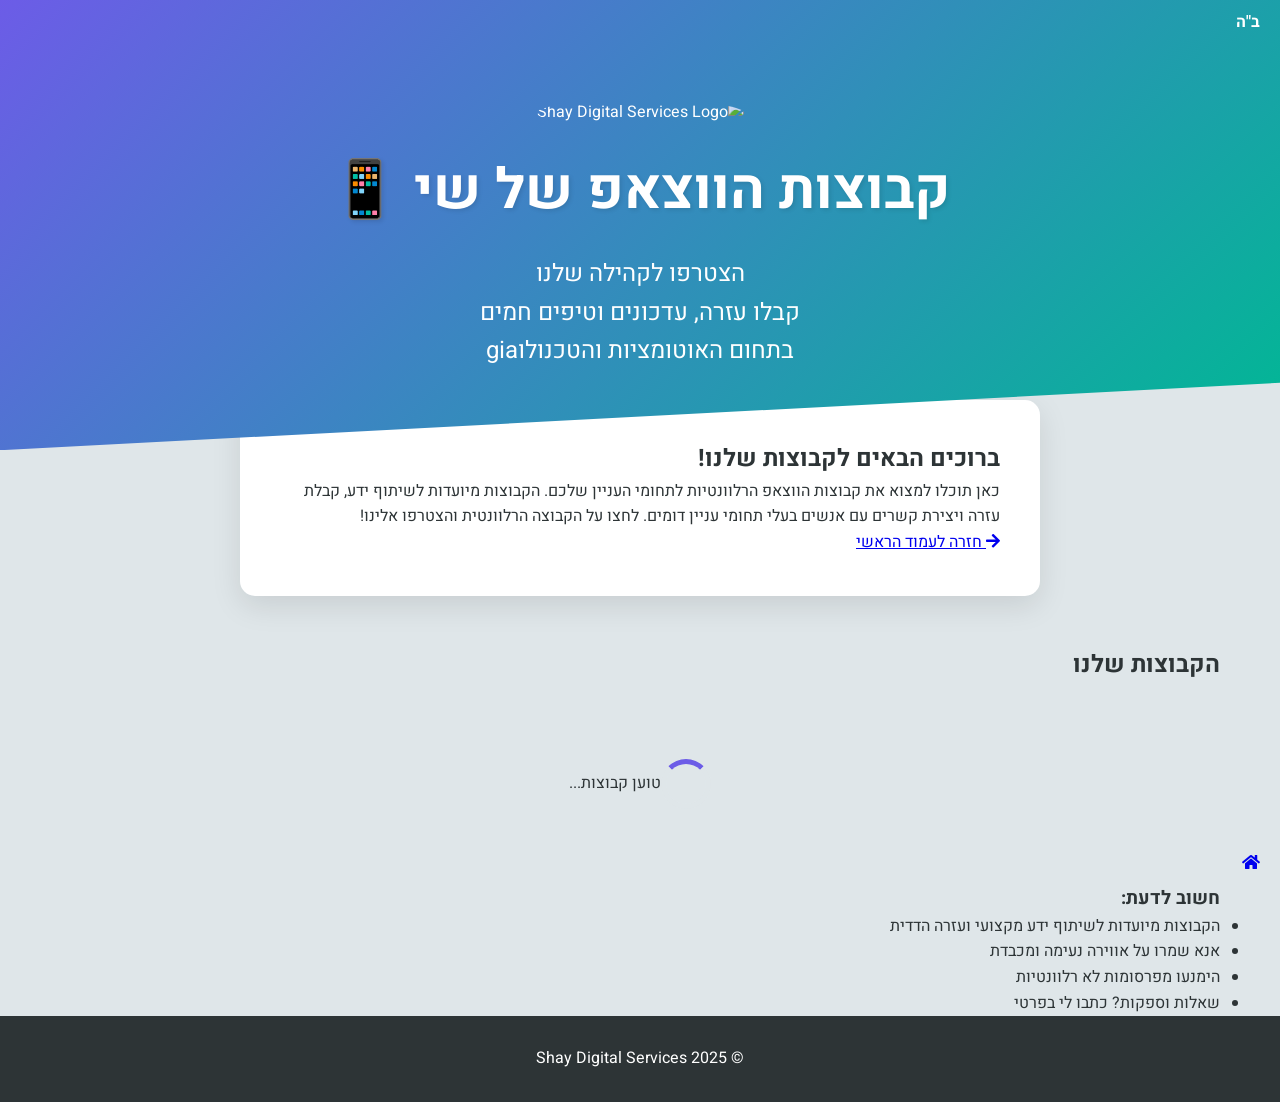
==== groups/index.html @ 691120f9 "Create index.html" ====
<!DOCTYPE html>
<html lang="he" dir="rtl">

<head>
    <meta charset="UTF-8">
    <meta name="viewport" content="width=device-width, initial-scale=1.0">
    <title>קבוצות הווצאפ של שי 📱</title>
    <link rel="icon" href="https://i.ibb.co/f8XrnHj/image.png" type="image/png">
    <link rel="stylesheet" href="../styles.css">
    <link rel="stylesheet" href="groups.css">
    <link href="https://fonts.googleapis.com/css2?family=Heebo:wght@300;400;700&display=swap" rel="stylesheet">
    <link rel="stylesheet" href="https://cdnjs.cloudflare.com/ajax/libs/font-awesome/5.15.3/css/all.min.css">

    <meta property="og:title" content="קבוצות הווצאפ של שי - הצטרפו לקהילה">
    <meta property="og:description" content="הצטרפו לקבוצות הווצאפ של שי לקבלת עזרה, עדכונים וטיפים בתחום האוטומציות">
    <meta property="og:image" content="https://i.ibb.co/F4kmFd7/image.png">
    <meta property="og:url" content="https://shayptl.github.io/buy-me-coffee/groups">
    <meta property="og:type" content="website">
</head>

<body>
    <header>
        <div class="container">
            <img src="https://i.ibb.co/BBxdNs3/Green.png" alt="Shay Digital Services Logo" class="logo fadeInUp">
            <h1 class="fadeInUp">קבוצות הווצאפ של שי 📱</h1>
            <p class="subtitle fadeInUp">הצטרפו לקהילה שלנו</br>קבלו עזרה, עדכונים וטיפים חמים</br>בתחום האוטומציות והטכנולוgia</p>
        </div>
    </header>

    <div class="container">
        <section class="intro fadeInUp">
            <h2>ברוכים הבאים לקבוצות שלנו!</h2>
            <p>כאן תוכלו למצוא את קבוצות הווצאפ הרלוונטיות לתחומי העניין שלכם. הקבוצות מיועדות לשיתוף ידע, קבלת עזרה ויצירת קשרים עם אנשים בעלי תחומי עניין דומים. לחצו על הקבוצה הרלוונטית והצטרפו אלינו!</p>
            
            <div class="back-link">
                <a href="../index.html" class="btn-back">
                    <i class="fas fa-arrow-right"></i>
                    חזרה לעמוד הראשי
                </a>
            </div>
        </section>

        <!-- Honeypot field - hidden from users -->
        <form style="display: none;">
            <input type="text" id="website" name="website" tabindex="-1" autocomplete="off">
        </form>

        <section class="groups-section fadeInUp" style="animation-delay: 0.4s;">
            <h2>הקבוצות שלנו</h2>
            
            <div class="loading-container">
                <div class="loading-spinner"></div>
                <p>טוען קבוצות...</p>
            </div>
            
            <div class="groups-container" style="display: none;">
                <!-- Groups will be loaded dynamically here -->
            </div>
            
            <div class="no-groups" style="display: none;">
                <p>אין קבוצות זמינות כרגע. נסו שוב מאוחר יותר.</p>
            </div>
        </section>

        <section class="info-section fadeInUp" style="animation-delay: 0.6s;">
            <h3>חשוב לדעת:</h3>
            <ul>
                <li>הקבוצות מיועדות לשיתוף ידע מקצועי ועזרה הדדית</li>
                <li>אנא שמרו על אווירה נעימה ומכבדת</li>
                <li>הימנעו מפרסומות לא רלוונטיות</li>
                <li>שאלות וספקות? כתבו לי בפרטי</li>
            </ul>
        </section>
    </div>

    <footer>
        <p>&copy; 2025 Shay Digital Services</p>
    </footer>

    <div class="floating-btn">
        <a href="../index.html" class="btn-floating-home" title="חזרה לעמוד הראשי">
            <i class="fas fa-home"></i>
        </a>
    </div>

    <script src="groups.js"></script>
</body>

</html>
---- styles.css ----
:root {
            --primary-color: #6C5CE7;
            --secondary-color: #00B894;
            --background-color: #DFE6E9;
            --text-color: #2D3436;
            --accent-color: #FD79A8;
            --white: #FFFFFF;
        }

        * {
            margin: 0;
            padding: 0;
            box-sizing: border-box;
        }

        body {
            font-family: 'Heebo', sans-serif;
            background-color: var(--background-color);
            color: var(--text-color);
            line-height: 1.6;
        }

        .container {
            max-width: 1200px;
            margin: 0 auto;
            padding: 0 20px;
        }

        header {
            background: linear-gradient(135deg, var(--primary-color), var(--secondary-color));
            color: var(--white);
            padding: 100px 0 50px;
            text-align: center;
            clip-path: polygon(0 0, 100% 0, 100% 85%, 0% 100%);
        }

        header::after {
            content: 'ב"ה';
            position: absolute;
            top: 10px;
            right: 20px;
            font-size: 1em;
            color: var(--white);
            font-weight: bold;
        }

        .logo {
            width: 180px;
            height: 180px;
            border-radius: 50%;
            margin-bottom: 20px;
            object-fit: cover;
        }

        h1 {
            font-size: 3.5em;
            margin-bottom: 20px;
            text-shadow: 2px 2px 4px rgba(0, 0, 0, 0.1);
        }

        .subtitle {
            font-size: 1.5em;
            margin-bottom: 30px;
        }

        .intro {
            background-color: var(--white);
            border-radius: 15px;
            padding: 40px;
            margin-top: -50px;
            margin-bottom: 50px;
            box-shadow: 0 10px 30px rgba(0, 0, 0, 0.1);
        }

        .services {
            display: flex;
            flex-wrap: wrap;
            justify-content: center;
            gap: 40px;
            width: 100%;
        }

        .services-container {
            display: flex;
            flex-direction: column;
            align-items: center;
            margin-top: 50px;
            margin-bottom: 50px;
        }

        .services-container h2 {
            text-align: center;
            color: var(--primary-color);
            margin-bottom: 30px;
            font-size: 2.5em;
            font-weight: bold;
        }

        .service {
            flex-basis: calc(50% - 20px);
            background-color: var(--white);
            border-radius: 15px;
            padding: 30px;
            margin-bottom: 40px;
            box-shadow: 0 10px 30px rgba(0, 0, 0, 0.1);
            transition: all 0.3s ease;
            position: relative;
            overflow: hidden;
            display: flex;
            flex-direction: column;
            align-items: center;
            text-align: center;
        }

        .service-logo {
            width: 80px;
            height: auto;
            margin-bottom: 15px;
        }

        .service::before {
            content: '';
            position: absolute;
            top: -50%;
            left: -50%;
            width: 200%;
            height: 200%;
            background: linear-gradient(45deg, transparent, rgba(108, 92, 231, 0.1), transparent);
            transform: rotate(45deg);
            transition: all 0.5s ease;
        }

        .service:hover::before {
            top: -100%;
            left: -100%;
        }

        .service:hover {
            transform: translateY(-10px);
            box-shadow: 0 20px 40px rgba(0, 0, 0, 0.2);
        }

        .cta {
            text-align: center;
            margin-bottom: 70px;
            background: linear-gradient(135deg, var(--secondary-color), var(--primary-color));
            padding: 60px;
            border-radius: 15px;
            color: var(--white);
        }

        .intro,
        .cta {
            max-width: 800px;
            margin-left: auto;
            margin-right: auto;
        }

        .cta p {
            margin-bottom: 30px;
        }

        .btn {
            display: inline-block;
            background-color: var(--accent-color);
            color: var(--white);
            padding: 15px 30px;
            text-decoration: none;
            border-radius: 50px;
            font-weight: bold;
            font-size: 1.2em;
            transition: all 0.3s ease;
            box-shadow: 0 10px 20px rgba(253, 121, 168, 0.4);
        }

        .btn:hover {
            transform: translateY(-5px);
            box-shadow: 0 15px 25px rgba(253, 121, 168, 0.6);
        }

        .social-links {
            text-align: center;
            margin-bottom: 50px;
        }

        .social-links h3 {
            text-align: center;
            margin-bottom: 15px;
            font-size: 1.2em;
        }

        .social-buttons {
            display: flex;
            justify-content: center;
            gap: 20px;
        }

        .social-buttons a {
            display: flex;
            flex-direction: column;
            align-items: center;
            text-decoration: none;
            color: var(--primary-color);
        }

        .social-buttons a i {
            font-size: 1.5em;
            /* הקטנת גודל האייקון */
        }

        .social-buttons a span {
            margin-top: 5px;
            font-size: 0.7em;
            white-space: nowrap;
            /* מונע שבירת שורה */
        }

        .social-links a {
            display: inline-block;
            margin: 0 15px;
            color: var(--primary-color);
            font-size: 2em;
            transition: all 0.3s ease;
        }

        .social-links a:hover {
            color: var(--accent-color);
            transform: scale(1.2);
        }

        footer {
            text-align: center;
            padding: 30px 0;
            background-color: var(--text-color);
            color: var(--white);
        }

        /* Pulsing animation for the donation button */
        @keyframes pulse {
            0% {
                transform: scale(1);
            }

            50% {
                transform: scale(1.05);
            }

            100% {
                transform: scale(1);
            }
        }

        .pulse {
            animation: pulse 2s infinite;
        }

        @keyframes spin {
            0% {
                transform: rotate(0deg);
            }

            100% {
                transform: rotate(360deg);
            }
        }

        .loading-container {
            display: flex;
            justify-content: center;
            align-items: center;
            height: 200px;
        }

        .loading-spinner {
            width: 50px;
            height: 50px;
            border: 5px solid var(--background-color);
            border-top: 5px solid var(--primary-color);
            border-radius: 50%;
            animation: spin 1s linear infinite;
        }

        /* Testimonial Carousel */
        .testimonial-carousel {
            background-color: var(--white);
            border-radius: 15px;
            padding: 40px 50px;
            margin-bottom: 50px;
            box-shadow: 0 10px 30px rgba(0, 0, 0, 0.1);
            text-align: center;
            position: relative;
            overflow: hidden;
        }

        .testimonial-container {
            display: flex;
            transition: transform 0.5s ease;
        }

        .testimonial {
            flex: 0 0 100%;
            opacity: 0;
            transition: opacity 0.3s ease;
            /*display: flex; */
            flex-direction: column;
            align-items: center;
            text-align: center;
            justify-content: space-between;
            height: 170px;
            padding: 20px;
            box-sizing: border-box;
        }

        .testimonial.active {
            opacity: 1;
        }

        .testimonial-text {
            font-style: italic;
            margin-bottom: 20px;
            flex-grow: 1;
            overflow-y: auto;
        }

        .testimonial-author {
            font-weight: bold;
        }

        .testimonial-author-container {
            display: flex;
            flex-direction: column;
            align-items: center;
        }

        .carousel-btn {
            position: absolute;
            top: 50%;
            transform: translateY(-50%);
            background: var(--primary-color);
            color: var(--white);
            border: none;
            border-radius: 50%;
            width: 40px;
            height: 40px;
            font-size: 20px;
            cursor: pointer;
            transition: all 0.3s ease;
            z-index: 10;
        }

        .carousel-btn:hover {
            background: var(--accent-color);
        }

        .carousel-btn.prev {
            left: 5px;
        }

        .carousel-btn.next {
            right: 5px;
        }

        /* Feedback Form */
        .feedback-form {
            background-color: var(--white);
            border-radius: 15px;
            padding: 40px;
            margin-bottom: 50px;
            box-shadow: 0 10px 30px rgba(0, 0, 0, 0.1);
        }

        .feedback-form h2 {
            text-align: center;
            margin-bottom: 20px;
        }

        .form-group {
            margin-bottom: 20px;
        }

        .form-group label {
            display: block;
            margin-bottom: 5px;
        }

        .form-group input,
        .form-group textarea {
            width: 100%;
            padding: 10px;
            border: 1px solid #ddd;
            border-radius: 5px;
            font-family: 'Heebo', sans-serif;
            font-size: 16px;
            color: var(--text-color);
        }

        .form-group input::placeholder,
        .form-group textarea::placeholder {
            color: #999;
            opacity: 1;
            font-family: 'Heebo', sans-serif;
        }

        .form-group input:focus::placeholder,
        .form-group textarea:focus::placeholder {
            opacity: 0.5;
        }

        .form-group input:focus,
        .form-group textarea:focus {
            outline: none;
            border-color: var(--primary-color);
            box-shadow: 0 0 0 2px rgba(108, 92, 231, 0.2);
        }

        .form-submit {
            text-align: center;
        }

        /* Floating Donation Button */
        .floating-btn {
            position: fixed;
            bottom: 23px;
            right: 20px;
            z-index: 1000;
            transition: all 0.3s ease;
        }

        .apps-container {
           display: flex;
           flex-direction: column;
           align-items: center;
           margin-bottom: 50px;
        }
        
        .apps-container h2 {
           text-align: center;
           color: var(--primary-color);
           margin-bottom: 30px;
           font-size: 2.5em;
           font-weight: bold;
        }
        
        .apps {
           display: flex;
           flex-wrap: wrap;
           justify-content: center;
           gap: 40px;
           width: 100%;
        }
        
        .app {
           flex-basis: calc(50% - 20px);
           background-color: var(--white);
           border-radius: 15px;
           padding: 40px;
           box-shadow: 0 10px 30px rgba(0, 0, 0, 0.1);
           transition: all 0.3s ease;
           text-align: right;
           position: relative;
           overflow: hidden;
        }
        
        .app:hover {
           transform: translateY(-10px);
           box-shadow: 0 20px 40px rgba(0, 0, 0, 0.2);
        }
        
        .app h3 {
           font-size: 1.8em;
           margin-bottom: 15px;
           color: var(--primary-color);
        }
        
        .app p {
           margin-bottom: 25px;
           line-height: 1.5;
           font-size: 1.1em;
        }
        
        .app-buttons {
           display: flex;
           gap: 15px;
           margin-top: 20px;
           justify-content: flex-start;
           position: relative;
           z-index: 1; 
        }
        
        .app-btn {
           background-color: var(--primary-color);
           color: var(--white);
           padding: 12px 25px;
           border-radius: 25px;
           text-decoration: none;
           transition: all 0.3s ease;
           font-weight: bold;
        }
        
        .app-btn:hover {
           background-color: var(--accent-color);
        }

        .app::before {
           content: '';
           position: absolute;
           top: -50%;
           left: -50%;
           width: 200%;
           height: 200%;
           background: linear-gradient(45deg, transparent, rgba(108, 92, 231, 0.1), transparent);
           transform: rotate(45deg);
           transition: all 0.5s ease;
        }
        
        .app:hover::before {
           top: -100%;
           left: -100%;
        }

        /* Mobile Responsiveness */
        @media (max-width: 768px) {

            .intro,
            .cta {
                padding: 30px;
            }

            .testimonial-carousel {
                padding: 10px 20px;
                /* מרווח קטן יותר בצדדים במובייל */
            }

            .testimonial {
                height: 385px; /* גובה גדול יותר במובייל */
                width: calc(100% - 60px); /* רוחב צר יותר במובייל */
                margin: 0 auto; /* מרכוז */
                padding-top: 5px;
                padding-bottom: 10px;
                position: relative;
                box-sizing: border-box;
                overflow: hidden;
            }

            .testimonial-carousel h3 {
                margin-bottom: 0px;
                margin-top: 0;
            }

            .testimonial-container {
                margin-top: 0;
                padding-top: 0;
            }

            .testimonial-text {
                padding-top: 0px;
                padding-bottom: 0px;
                margin-bottom: 10px;
                margin-top: 0px;
            }

            .testimonial-author-container {
                margin-top: 5px;
                position: absolute;
                bottom: 20px;
                left: 20px;
                right: 20px;
                display: flex;
                align-items: center;
            }


            .carousel-btn {
                top: 50%;
                bottom: auto;
                transform: translateY(-50%);
            }

            .carousel-btn.prev {
                left: 5px;
                transform: translateY(-50%);
            }

            .carousel-btn.next {
                right: 5px;
                transform: translateY(-50%);
            }

            .carousel-btn {
                width: 30px;
                height: 30px;
                font-size: 16px;
            }

            .service {
                flex-basis: 100%;
            }

            h1 {
                font-size: 2.5em;
            }

            .subtitle {
                font-size: 1.2em;
            }

            .cta,
            .feedback-form {
                padding: 30px;
            }

            .floating-btn {
                bottom: 13px;
                right: 10px;
            }

            .social-buttons {
                gap: 15px;
            }

            .social-buttons a i {
                font-size: 1.3em;
            }

            .social-buttons a span {
                font-size: 0.6em;
            }

            .app {
                flex-basis: 100%;
            }
            
            .app-buttons {
                flex-direction: column;
            }
        }

        /* Animations */
        @keyframes fadeInUp {
            from {
                opacity: 0;
                transform: translateY(20px);
            }

            to {
                opacity: 1;
                transform: translateY(0);
            }
        }

        .fadeInUp {
            animation: fadeInUp 0.6s ease-out;
        }

        .profile-pic {
            width: 60px;
            height: 60px;
            border-radius: 50%;
            margin-right: 10px;
        }
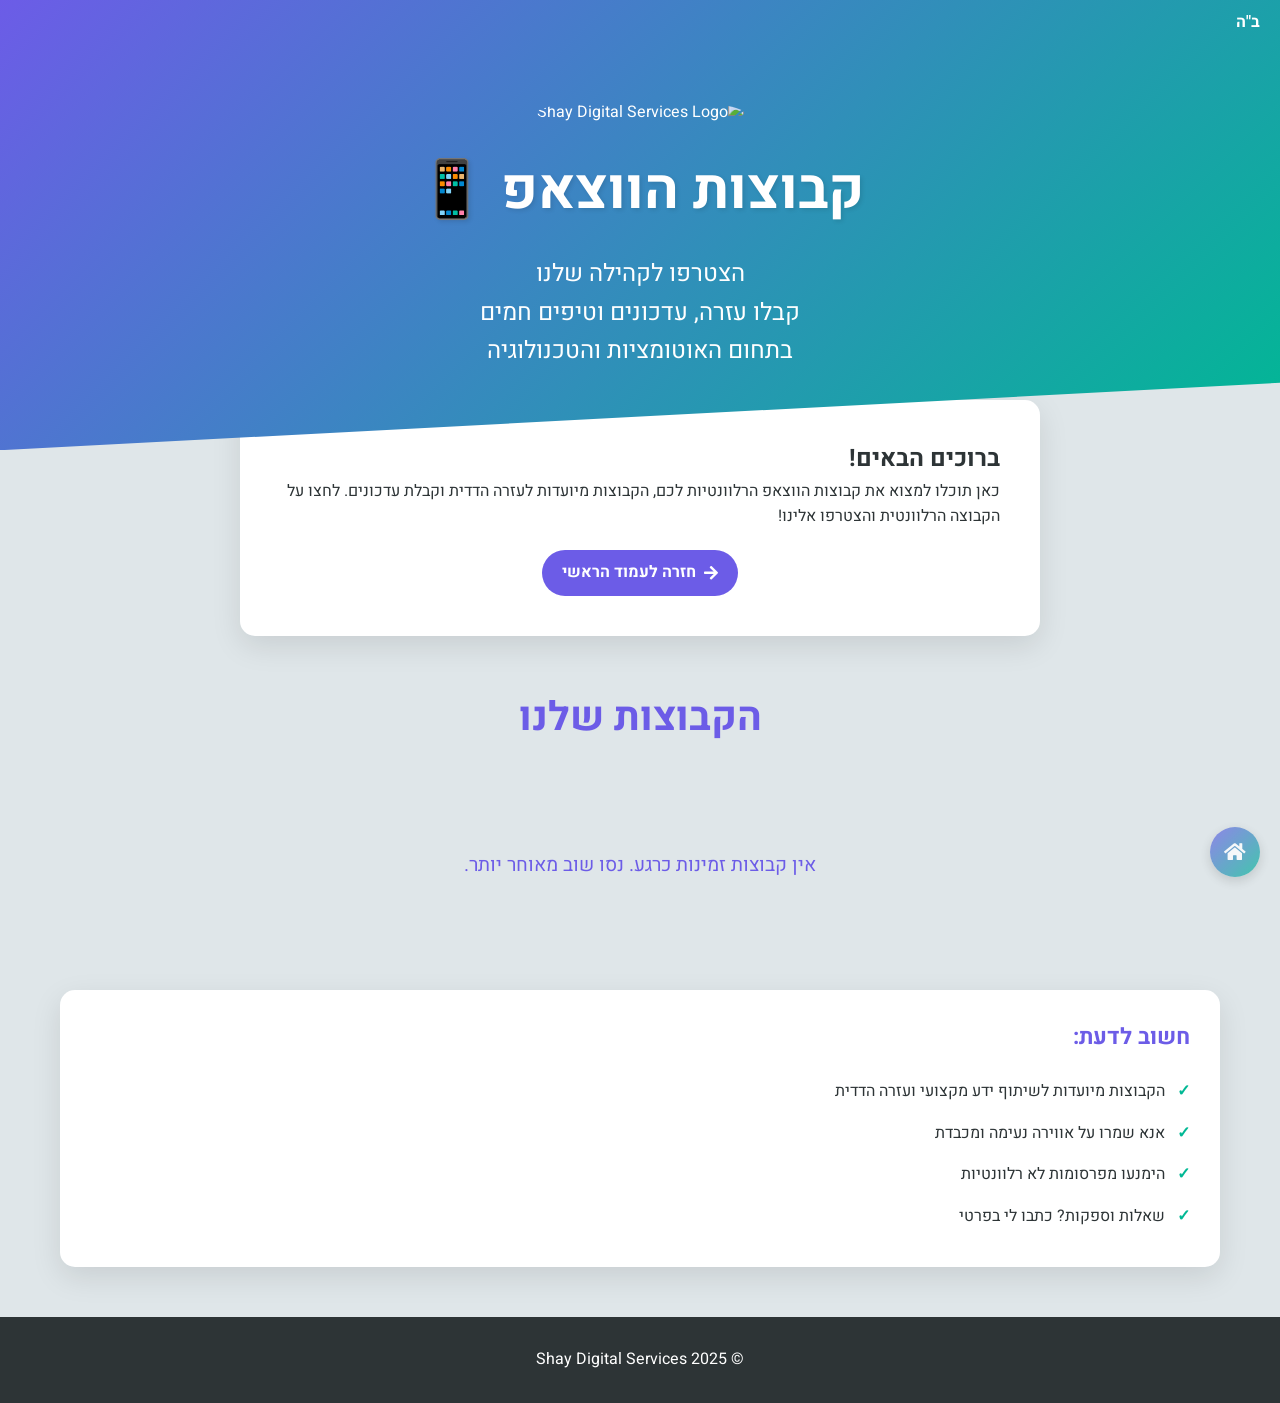
==== commit fe7b7910: "Update index.html" ====
--- a/groups/index.html
+++ b/groups/index.html
@@ -12,7 +12,7 @@
     <link rel="stylesheet" href="https://cdnjs.cloudflare.com/ajax/libs/font-awesome/5.15.3/css/all.min.css">
 
     <meta property="og:title" content="קבוצות הווצאפ של שי - הצטרפו לקהילה">
-    <meta property="og:description" content="הצטרפו לקבוצות הווצאפ של שי לקבלת עזרה, עדכונים וטיפים בתחום האוטומציות">
+    <meta property="og:description" content="הצטרפו לקבוצות הווצאפ של שי לקבלת עזרה, עדכונים וטיפים">
     <meta property="og:image" content="https://i.ibb.co/F4kmFd7/image.png">
     <meta property="og:url" content="https://shayptl.github.io/buy-me-coffee/groups">
     <meta property="og:type" content="website">
@@ -22,15 +22,15 @@
     <header>
         <div class="container">
             <img src="https://i.ibb.co/BBxdNs3/Green.png" alt="Shay Digital Services Logo" class="logo fadeInUp">
-            <h1 class="fadeInUp">קבוצות הווצאפ של שי 📱</h1>
-            <p class="subtitle fadeInUp">הצטרפו לקהילה שלנו</br>קבלו עזרה, עדכונים וטיפים חמים</br>בתחום האוטומציות והטכנולוgia</p>
+            <h1 class="fadeInUp">קבוצות הווצאפ 📱</h1>
+            <p class="subtitle fadeInUp">הצטרפו לקהילה שלנו</br>קבלו עזרה, עדכונים וטיפים חמים</br>בתחום האוטומציות והטכנולוגיה</p>
         </div>
     </header>
 
     <div class="container">
         <section class="intro fadeInUp">
-            <h2>ברוכים הבאים לקבוצות שלנו!</h2>
-            <p>כאן תוכלו למצוא את קבוצות הווצאפ הרלוונטיות לתחומי העניין שלכם. הקבוצות מיועדות לשיתוף ידע, קבלת עזרה ויצירת קשרים עם אנשים בעלי תחומי עניין דומים. לחצו על הקבוצה הרלוונטית והצטרפו אלינו!</p>
+            <h2>ברוכים הבאים!</h2>
+            <p>כאן תוכלו למצוא את קבוצות הווצאפ הרלוונטיות לכם, הקבוצות מיועדות לעזרה הדדית וקבלת עדכונים. לחצו על הקבוצה הרלוונטית והצטרפו אלינו!</p>
             
             <div class="back-link">
                 <a href="../index.html" class="btn-back">
--- a/groups/groups.css
+++ b/groups/groups.css
@@ -0,0 +1,273 @@
+/* Groups page specific styles */
+
+.groups-section {
+    margin-bottom: 50px;
+}
+
+.groups-section h2 {
+    text-align: center;
+    color: var(--primary-color);
+    margin-bottom: 40px;
+    font-size: 2.5em;
+    font-weight: bold;
+}
+
+.groups-container {
+    display: grid;
+    grid-template-columns: repeat(auto-fit, minmax(350px, 1fr));
+    gap: 30px;
+    margin-top: 30px;
+}
+
+.group-card {
+    background-color: var(--white);
+    border-radius: 15px;
+    padding: 30px;
+    box-shadow: 0 10px 30px rgba(0, 0, 0, 0.1);
+    transition: all 0.3s ease;
+    position: relative;
+    overflow: hidden;
+    display: flex;
+    flex-direction: column;
+    height: 280px;
+}
+
+.group-card::before {
+    content: '';
+    position: absolute;
+    top: -50%;
+    left: -50%;
+    width: 200%;
+    height: 200%;
+    background: linear-gradient(45deg, transparent, rgba(108, 92, 231, 0.05), transparent);
+    transform: rotate(45deg);
+    transition: all 0.5s ease;
+}
+
+.group-card:hover::before {
+    top: -100%;
+    left: -100%;
+}
+
+.group-card:hover {
+    transform: translateY(-10px);
+    box-shadow: 0 20px 40px rgba(0, 0, 0, 0.2);
+}
+
+.group-header {
+    display: flex;
+    align-items: center;
+    margin-bottom: 20px;
+}
+
+.group-logo {
+    width: 60px;
+    height: 60px;
+    border-radius: 50%;
+    margin-left: 15px;
+    object-fit: cover;
+    border: 3px solid var(--background-color);
+}
+
+.group-name {
+    font-size: 1.4em;
+    font-weight: bold;
+    color: var(--primary-color);
+    margin: 0;
+    flex: 1;
+}
+
+.group-description {
+    flex-grow: 1;
+    margin-bottom: 20px;
+    line-height: 1.6;
+    color: var(--text-color);
+    overflow: hidden;
+    display: -webkit-box;
+    -webkit-line-clamp: 3;
+    -webkit-box-orient: vertical;
+}
+
+.group-category {
+    display: inline-block;
+    background: linear-gradient(135deg, var(--secondary-color), var(--primary-color));
+    color: var(--white);
+    padding: 4px 12px;
+    border-radius: 20px;
+    font-size: 0.8em;
+    font-weight: bold;
+    margin-bottom: 15px;
+}
+
+.group-join-btn {
+    background: linear-gradient(135deg, var(--secondary-color), var(--primary-color));
+    color: var(--white);
+    padding: 12px 20px;
+    border: none;
+    border-radius: 25px;
+    font-weight: bold;
+    font-size: 1.1em;
+    cursor: pointer;
+    transition: all 0.3s ease;
+    text-decoration: none;
+    text-align: center;
+    display: flex;
+    align-items: center;
+    justify-content: center;
+    gap: 8px;
+    margin-top: auto;
+}
+
+.group-join-btn:hover {
+    transform: translateY(-2px);
+    box-shadow: 0 8px 20px rgba(0, 184, 148, 0.4);
+}
+
+.group-join-btn i {
+    font-size: 1.2em;
+}
+
+/* Back link styling */
+.back-link {
+    text-align: center;
+    margin-top: 20px;
+}
+
+.btn-back {
+    display: inline-flex;
+    align-items: center;
+    gap: 8px;
+    background-color: var(--primary-color);
+    color: var(--white);
+    padding: 10px 20px;
+    text-decoration: none;
+    border-radius: 25px;
+    font-weight: bold;
+    transition: all 0.3s ease;
+}
+
+.btn-back:hover {
+    background-color: var(--accent-color);
+    transform: translateY(-2px);
+}
+
+/* Info section */
+.info-section {
+    background-color: var(--white);
+    border-radius: 15px;
+    padding: 30px;
+    margin-bottom: 50px;
+    box-shadow: 0 10px 30px rgba(0, 0, 0, 0.1);
+}
+
+.info-section h3 {
+    color: var(--primary-color);
+    margin-bottom: 15px;
+    font-size: 1.4em;
+}
+
+.info-section ul {
+    list-style: none;
+    padding: 0;
+}
+
+.info-section li {
+    padding: 8px 0;
+    position: relative;
+    padding-right: 25px;
+}
+
+.info-section li::before {
+    content: '✓';
+    position: absolute;
+    right: 0;
+    color: var(--secondary-color);
+    font-weight: bold;
+}
+
+/* Floating home button */
+.btn-floating-home {
+    display: flex;
+    align-items: center;
+    justify-content: center;
+    width: 50px;
+    height: 50px;
+    background: linear-gradient(135deg, var(--primary-color), var(--secondary-color));
+    color: var(--white);
+    border-radius: 50%;
+    text-decoration: none;
+    font-size: 1.2em;
+    box-shadow: 0 4px 12px rgba(0, 0, 0, 0.2);
+    transition: all 0.3s ease;
+}
+
+.btn-floating-home:hover {
+    transform: scale(1.1);
+    box-shadow: 0 6px 16px rgba(0, 0, 0, 0.3);
+}
+
+/* Loading states */
+.loading-container {
+    text-align: center;
+    padding: 60px 0;
+}
+
+.loading-container p {
+    margin-top: 20px;
+    color: var(--primary-color);
+    font-weight: bold;
+}
+
+.no-groups {
+    text-align: center;
+    padding: 60px 0;
+    color: var(--text-color);
+}
+
+.no-groups p {
+    font-size: 1.2em;
+    color: var(--primary-color);
+}
+
+/* Mobile responsiveness */
+@media (max-width: 768px) {
+    .groups-container {
+        grid-template-columns: 1fr;
+        gap: 20px;
+    }
+    
+    .group-card {
+        height: auto;
+        min-height: 250px;
+    }
+    
+    .group-header {
+        flex-direction: column;
+        text-align: center;
+        margin-bottom: 15px;
+    }
+    
+    .group-logo {
+        margin: 0 0 10px 0;
+    }
+    
+    .group-name {
+        font-size: 1.2em;
+    }
+    
+    .info-section {
+        padding: 20px;
+    }
+    
+    .back-link {
+        margin-top: 15px;
+    }
+}
+
+/* Animation delays for staggered loading */
+.group-card:nth-child(1) { animation-delay: 0.1s; }
+.group-card:nth-child(2) { animation-delay: 0.2s; }
+.group-card:nth-child(3) { animation-delay: 0.3s; }
+.group-card:nth-child(4) { animation-delay: 0.4s; }
+.group-card:nth-child(5) { animation-delay: 0.5s; }
+.group-card:nth-child(6) { animation-delay: 0.6s; }
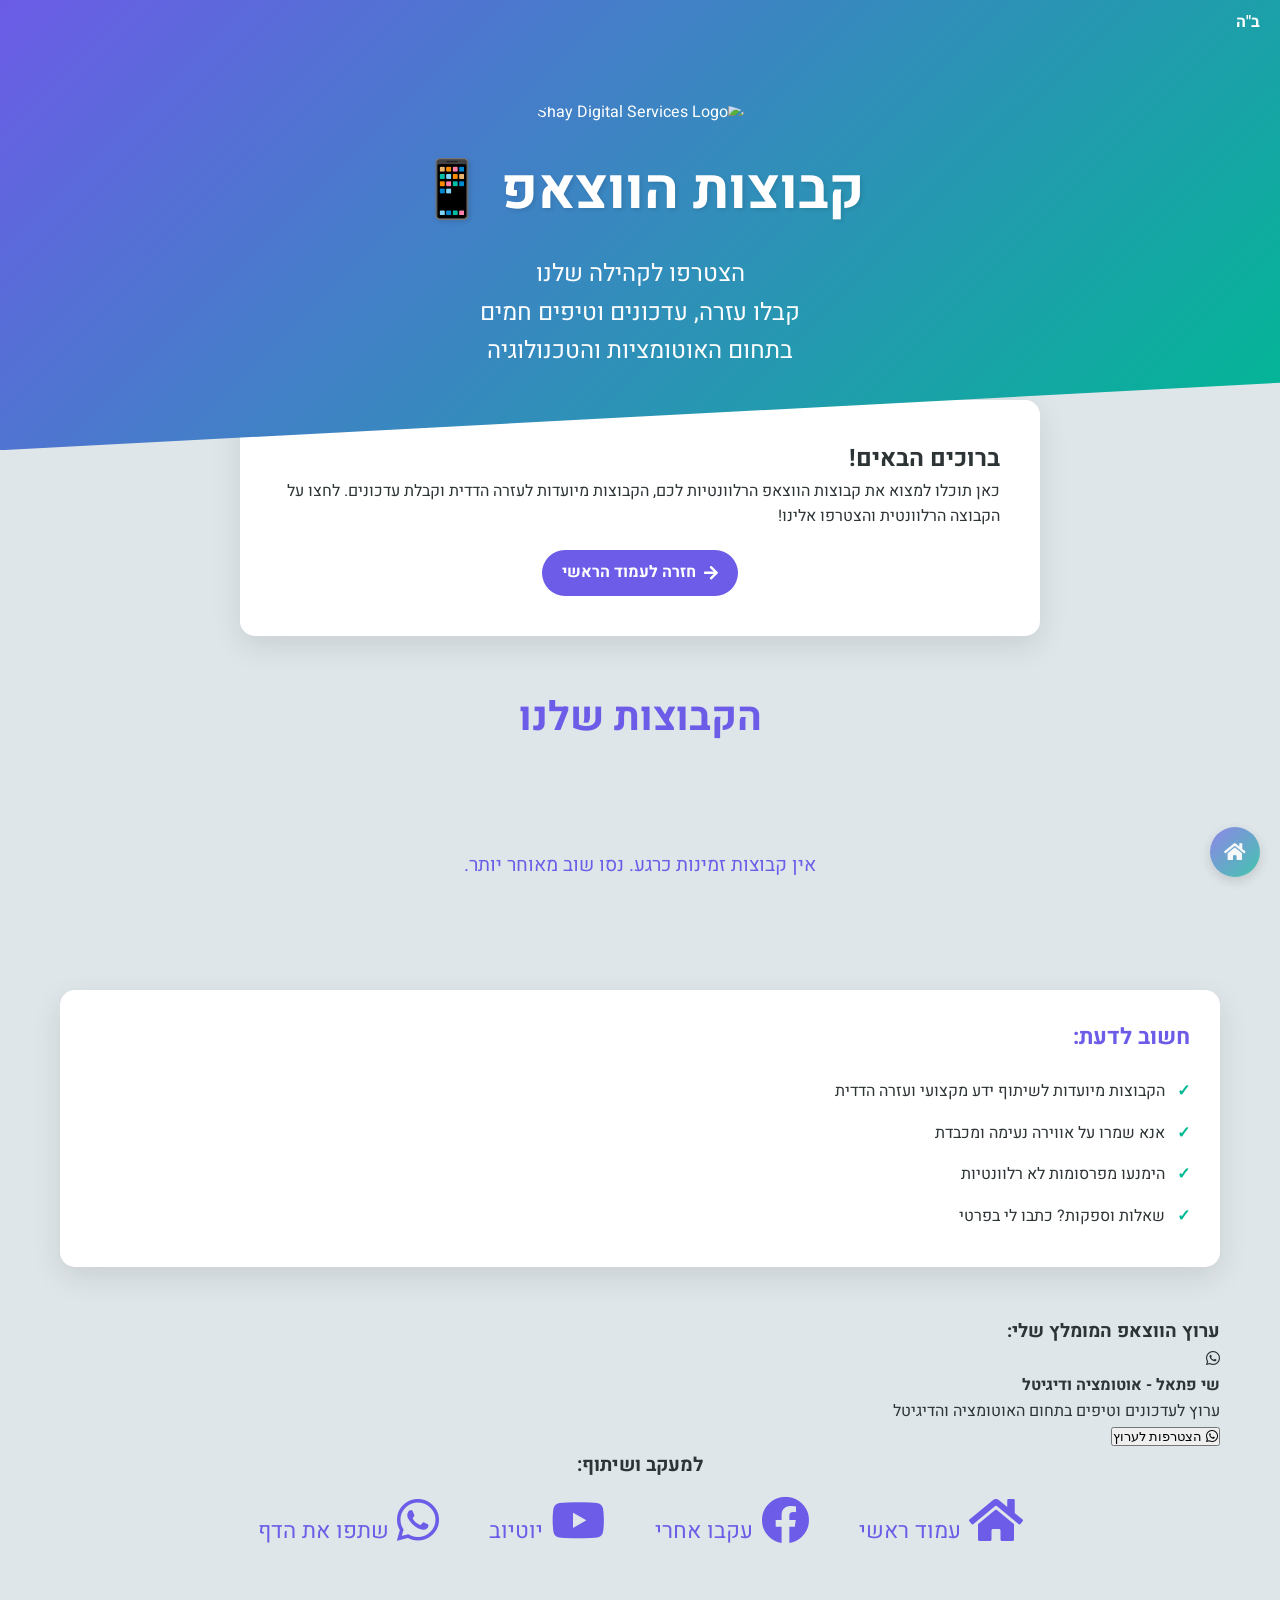
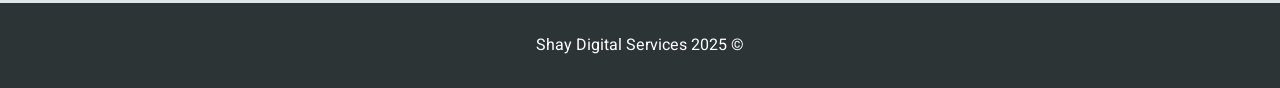
==== commit f3e64a39: "Update index.html" ====
--- a/groups/index.html
+++ b/groups/index.html
@@ -23,15 +23,17 @@
         <div class="container">
             <img src="https://i.ibb.co/BBxdNs3/Green.png" alt="Shay Digital Services Logo" class="logo fadeInUp">
             <h1 class="fadeInUp">קבוצות הווצאפ 📱</h1>
-            <p class="subtitle fadeInUp">הצטרפו לקהילה שלנו</br>קבלו עזרה, עדכונים וטיפים חמים</br>בתחום האוטומציות והטכנולוגיה</p>
+            <p class="subtitle fadeInUp">הצטרפו לקהילה שלנו</br>קבלו עזרה, עדכונים וטיפים חמים</br>בתחום האוטומציות
+                והטכנולוגיה</p>
         </div>
     </header>
 
     <div class="container">
         <section class="intro fadeInUp">
             <h2>ברוכים הבאים!</h2>
-            <p>כאן תוכלו למצוא את קבוצות הווצאפ הרלוונטיות לכם, הקבוצות מיועדות לעזרה הדדית וקבלת עדכונים. לחצו על הקבוצה הרלוונטית והצטרפו אלינו!</p>
-            
+            <p>כאן תוכלו למצוא את קבוצות הווצאפ הרלוונטיות לכם, הקבוצות מיועדות לעזרה הדדית וקבלת עדכונים. לחצו על
+                הקבוצה הרלוונטית והצטרפו אלינו!</p>
+
             <div class="back-link">
                 <a href="../index.html" class="btn-back">
                     <i class="fas fa-arrow-right"></i>
@@ -47,16 +49,16 @@
 
         <section class="groups-section fadeInUp" style="animation-delay: 0.4s;">
             <h2>הקבוצות שלנו</h2>
-            
+
             <div class="loading-container">
                 <div class="loading-spinner"></div>
                 <p>טוען קבוצות...</p>
             </div>
-            
+
             <div class="groups-container" style="display: none;">
                 <!-- Groups will be loaded dynamically here -->
             </div>
-            
+
             <div class="no-groups" style="display: none;">
                 <p>אין קבוצות זמינות כרגע. נסו שוב מאוחר יותר.</p>
             </div>
@@ -70,6 +72,45 @@
                 <li>הימנעו מפרסומות לא רלוונטיות</li>
                 <li>שאלות וספקות? כתבו לי בפרטי</li>
             </ul>
+        </section>
+
+        <section class="channel-recommendation fadeInUp" style="animation-delay: 0.7s;">
+            <h3>ערוץ הווצאפ המומלץ שלי:</h3>
+            <div class="channel-card">
+                <div class="channel-info">
+                    <i class="fab fa-whatsapp channel-icon"></i>
+                    <div class="channel-details">
+                        <h4>שי פתאל - אוטומציה ודיגיטל</h4>
+                        <p>ערוץ לעדכונים וטיפים בתחום האוטומציה והדיגיטל</p>
+                    </div>
+                </div>
+                <button class="channel-join-btn" id="joinChannelBtn">
+                    <i class="fab fa-whatsapp"></i>
+                    הצטרפות לערוץ
+                </button>
+            </div>
+        </section>
+
+        <section class="social-links fadeInUp" style="animation-delay: 0.8s;">
+            <h3>למעקב ושיתוף:</h3>
+            <div class="social-buttons">
+                <a href="../index.html" title="חזרה לעמוד הראשי">
+                    <i class="fas fa-home"></i>
+                    <span>עמוד ראשי</span>
+                </a>
+                <a href="#" id="facebookLink" title="עקבו אחרי בפייסבוק">
+                    <i class="fab fa-facebook"></i>
+                    <span>עקבו אחרי</span>
+                </a>
+                <a href="#" id="youtubeLink" title="ערוץ היוטיוב שלי">
+                    <i class="fab fa-youtube"></i>
+                    <span>יוטיוב</span>
+                </a>
+                <a href="#" id="whatsappShare" title="שתפו בווצאפ">
+                    <i class="fab fa-whatsapp"></i>
+                    <span>שתפו את הדף</span>
+                </a>
+            </div>
         </section>
     </div>
 
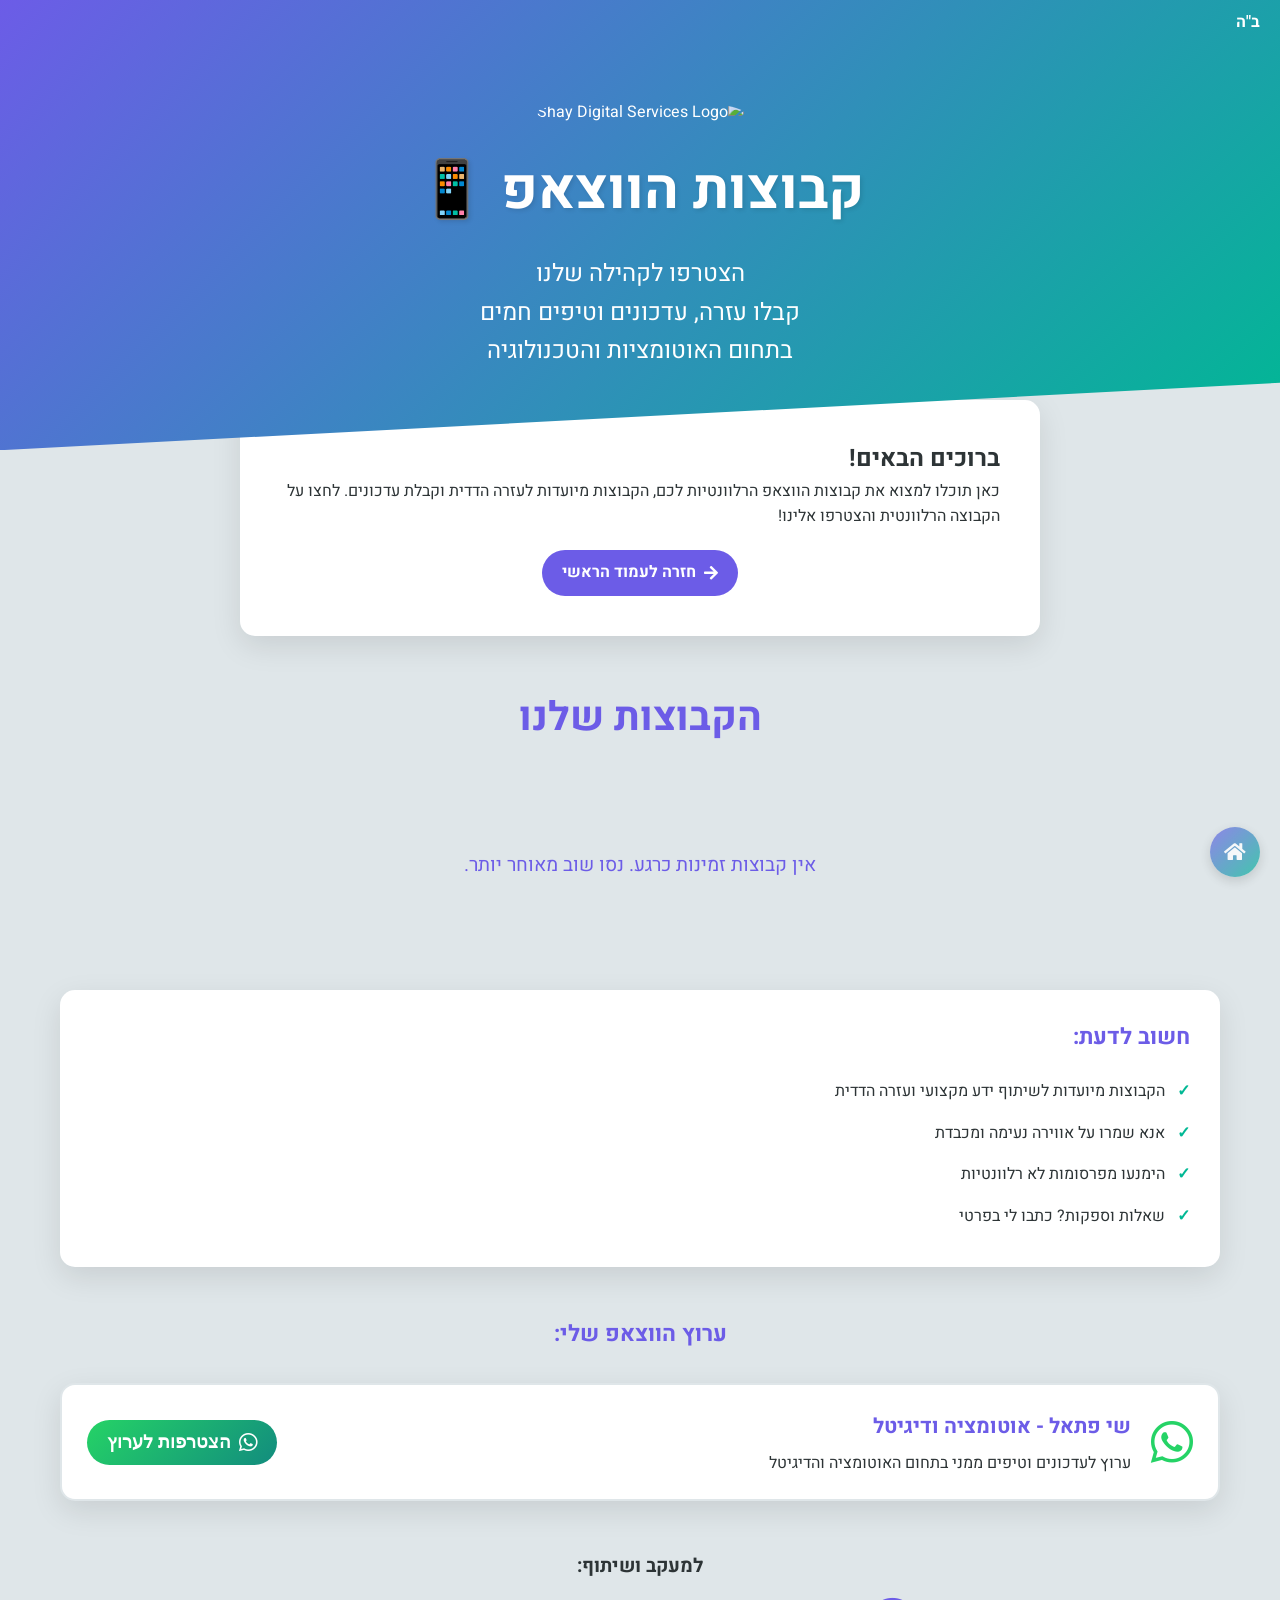
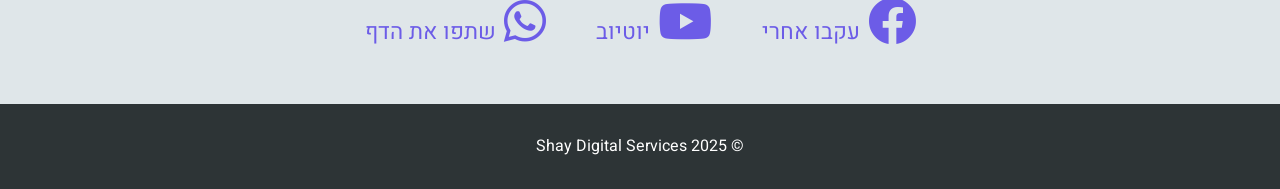
==== commit ed2157dd: "Update index.html" ====
--- a/groups/index.html
+++ b/groups/index.html
@@ -75,13 +75,13 @@
         </section>
 
         <section class="channel-recommendation fadeInUp" style="animation-delay: 0.7s;">
-            <h3>ערוץ הווצאפ המומלץ שלי:</h3>
+            <h3>ערוץ הווצאפ שלי:</h3>
             <div class="channel-card">
                 <div class="channel-info">
                     <i class="fab fa-whatsapp channel-icon"></i>
                     <div class="channel-details">
                         <h4>שי פתאל - אוטומציה ודיגיטל</h4>
-                        <p>ערוץ לעדכונים וטיפים בתחום האוטומציה והדיגיטל</p>
+                        <p>ערוץ לעדכונים וטיפים ממני בתחום האוטומציה והדיגיטל</p>
                     </div>
                 </div>
                 <button class="channel-join-btn" id="joinChannelBtn">
@@ -94,10 +94,10 @@
         <section class="social-links fadeInUp" style="animation-delay: 0.8s;">
             <h3>למעקב ושיתוף:</h3>
             <div class="social-buttons">
-                <a href="../index.html" title="חזרה לעמוד הראשי">
+                <!-- <a href="../index.html" title="חזרה לעמוד הראשי">
                     <i class="fas fa-home"></i>
                     <span>עמוד ראשי</span>
-                </a>
+                </a> -->
                 <a href="#" id="facebookLink" title="עקבו אחרי בפייסבוק">
                     <i class="fab fa-facebook"></i>
                     <span>עקבו אחרי</span>
--- a/groups/groups.css
+++ b/groups/groups.css
@@ -56,37 +56,43 @@
 
 .group-header {
     display: flex;
-    align-items: center;
-    margin-bottom: 20px;
+    align-items: flex-start;
+    margin-bottom: 10px;
 }
 
 .group-logo {
-    width: 60px;
-    height: 60px;
+    width: 80px;
+    height: 80px;
     border-radius: 50%;
     margin-left: 15px;
     object-fit: cover;
     border: 3px solid var(--background-color);
 }
 
+.group-title-container {
+    flex: 1;
+}
+
 .group-name {
-    font-size: 1.4em;
+    font-size: 1.6em;
     font-weight: bold;
     color: var(--primary-color);
     margin: 0;
-    flex: 1;
-}
-
-.group-description {
-    flex-grow: 1;
-    margin-bottom: 20px;
-    line-height: 1.6;
+    line-height: 1.3;
+}
+
+.group-description-inline {
+    font-size: 1em;
+    font-weight: normal;
     color: var(--text-color);
-    overflow: hidden;
-    display: -webkit-box;
-    -webkit-line-clamp: 3;
-    -webkit-box-orient: vertical;
-}
+    display: inline;
+}
+
+.group-description-inline::before {
+    content: " - ";
+    color: var(--text-color);
+}
+
 
 .group-category {
     display: inline-block;
@@ -229,6 +235,86 @@
     color: var(--primary-color);
 }
 
+/* Channel recommendation section */
+.channel-recommendation {
+    margin-bottom: 50px;
+}
+
+.channel-recommendation h3 {
+    text-align: center;
+    color: var(--primary-color);
+    margin-bottom: 30px;
+    font-size: 1.4em;
+}
+
+.channel-card {
+    background-color: var(--white);
+    border-radius: 15px;
+    padding: 25px;
+    box-shadow: 0 10px 30px rgba(0, 0, 0, 0.1);
+    display: flex;
+    align-items: center;
+    justify-content: space-between;
+    transition: all 0.3s ease;
+    border: 2px solid var(--background-color);
+}
+
+.channel-card:hover {
+    transform: translateY(-5px);
+    box-shadow: 0 15px 35px rgba(0, 0, 0, 0.15);
+    border-color: var(--secondary-color);
+}
+
+.channel-info {
+    display: flex;
+    align-items: center;
+    flex: 1;
+}
+
+.channel-icon {
+    font-size: 3em;
+    color: #25D366;
+    margin-left: 20px;
+}
+
+.channel-details h4 {
+    margin: 0 0 8px 0;
+    color: var(--primary-color);
+    font-size: 1.3em;
+    font-weight: bold;
+}
+
+.channel-details p {
+    margin: 0;
+    color: var(--text-color);
+    line-height: 1.4;
+}
+
+.channel-join-btn {
+    background: linear-gradient(135deg, #25D366, #128C7E);
+    color: var(--white);
+    padding: 12px 20px;
+    border: none;
+    border-radius: 25px;
+    font-weight: bold;
+    font-size: 1.1em;
+    cursor: pointer;
+    transition: all 0.3s ease;
+    display: flex;
+    align-items: center;
+    gap: 8px;
+    white-space: nowrap;
+}
+
+.channel-join-btn:hover {
+    transform: translateY(-2px);
+    box-shadow: 0 8px 20px rgba(37, 211, 102, 0.4);
+}
+
+.channel-join-btn i {
+    font-size: 1.2em;
+}
+
 /* Mobile responsiveness */
 @media (max-width: 768px) {
     .groups-container {
@@ -261,6 +347,24 @@
     
     .back-link {
         margin-top: 15px;
+    }
+    
+    .channel-card {
+        flex-direction: column;
+        text-align: center;
+        gap: 20px;
+        padding: 20px;
+    }
+    
+    .channel-info {
+        flex-direction: column;
+        text-align: center;
+        gap: 15px;
+    }
+    
+    .channel-icon {
+        margin: 0;
+        font-size: 2.5em;
     }
 }
 
